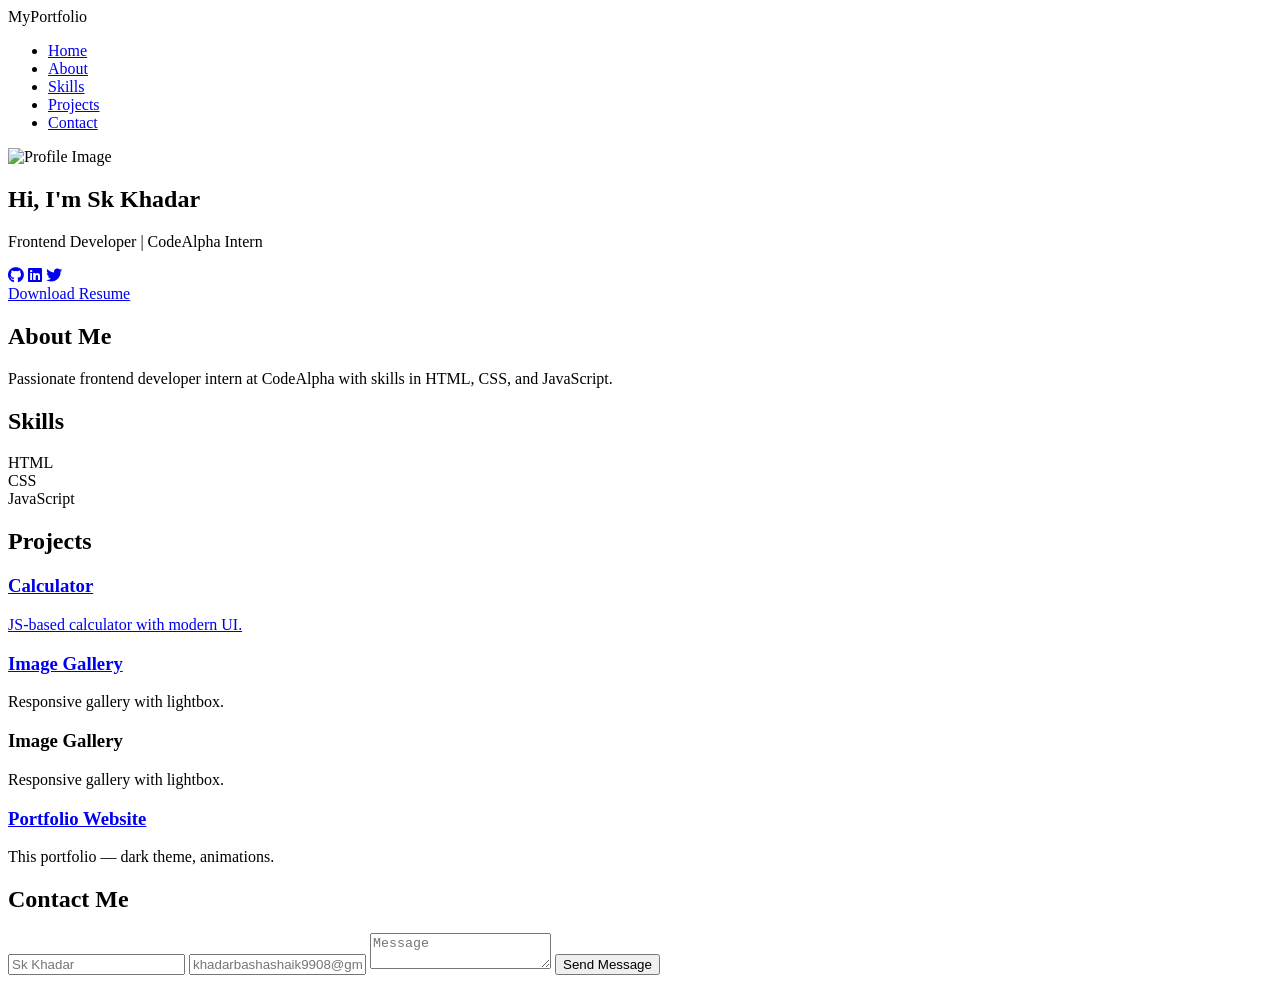
==== Portfolio/index.html @ 1c1e1abf "Portfolio Project" ====
<!DOCTYPE html>
<html lang="en">
<head>
 <meta charset="UTF-8" />
 <meta name="viewport" content="width=device-width, initial-scale=1.0" />
 <title>My Portfolio</title>
 <link rel="stylesheet" href="style.css" />
 <link rel="stylesheet" href="https://cdnjs.cloudflare.com/ajax/libs/font-awesome/6.4.0/css/all.min.css" />
</head>
<body>
 <!-- Navigation -->
 <nav class="navbar">
 <div class="logo">MyPortfolio</div>
 <ul class="nav-links">
 <li><a href="#home">Home</a></li>
 <li><a href="#about">About</a></li>
 <li><a href="#skills">Skills</a></li>
 <li><a href="#projects">Projects</a></li>
 <li><a href="#contact">Contact</a></li>
 </ul>
 <div class="hamburger"><span></span><span></span><span></span></div>
 </nav>

 <!-- Hero Section -->
 <section id="home" class="hero">
 <img src="Portfolio.jpeg" alt="Profile Image" class="profile-img" class="profile-img" />
 <h1>Hi, I'm <span class="highlight">Sk Khadar</span></h1>
 <p>Frontend Developer | CodeAlpha Intern</p>
 <div class="social-icons">
 <a href="https://github.com/khadarbashashaik9908-blip" target="_blank">
    <i class="fab fa-github"></i></a>
 <a href="https://www.linkedin.com/in/khadarshaik9908?"><i class="fab fa-linkedin"></i></a>
 <a href="https://x.com/Khadarbash69909"><i class="fab fa-twitter"></i></a>
 </div>
 <a href="Portfolio.pdf" class="btn">Download Resume</a>
 </section>

 <!-- About Section -->
 <section id="about" class="about">
 <h2>About Me</h2>
 <p>Passionate frontend developer intern at CodeAlpha with skills in HTML, CSS, and JavaScript.</p>
 </section>

 <!-- Skills Section -->
 <section id="skills" class="skills">
 <h2>Skills</h2>
 <div class="skill-bar"><span>HTML</span><div class="bar"><div class="fill" style="width:90%"></div></div></div>
 <div class="skill-bar"><span>CSS</span><div class="bar"><div class="fill" style="width:85%"></div></div></div>
 <div class="skill-bar"><span>JavaScript</span><div class="bar"><div class="fill" style="width:80%"></div></div></div>
 </section>

 <!-- Projects Section -->
 <section id="projects" class="projects">
 <h2>Projects</h2>
 <div class="project-grid">
 <div class="project-card">
    <a href="https://github.com/khadarbashashaik9908-blip/CodeAlpha_Calculator" target="_blank">

 <h3>Calculator</h3>
 <p>JS-based calculator with modern UI.</p>
 </div>
 <div class="project-card">
<a href="https://khadarbashashaik9908-blip.github.io/CodeAlpha_ImageGallery/" target="_blank">
      <h3>Image Gallery</h3>
   </a>
   <p>Responsive gallery with lightbox.</p>
</div>
 <h3>Image Gallery</h3>
 <p>Responsive gallery with lightbox.</p>
 </div>
 <div class="project-card">
    <a href="https://github.com/khadarbashashaik9908-blip/CodeAlpha_Portfolio" target="_blank">
 <h3>Portfolio Website</h3>
 </a>
 <p>This portfolio — dark theme, animations.</p>
 </div>
 </div>
 </section>

 <!-- Contact Section -->
 <section id="contact" class="contact">
 <h2>Contact Me</h2>
 <form class="contact-form">
 <input type="text" placeholder="Sk Khadar" required />
 <input type="email" placeholder="khadarbashashaik9908@gmail.com" required />
 <textarea placeholder="Message" required></textarea>
 <button type="submit" class="btn">Send Message</button>
 </form>
 </section>

 <script src="script.js"></script>
</body>
</html>
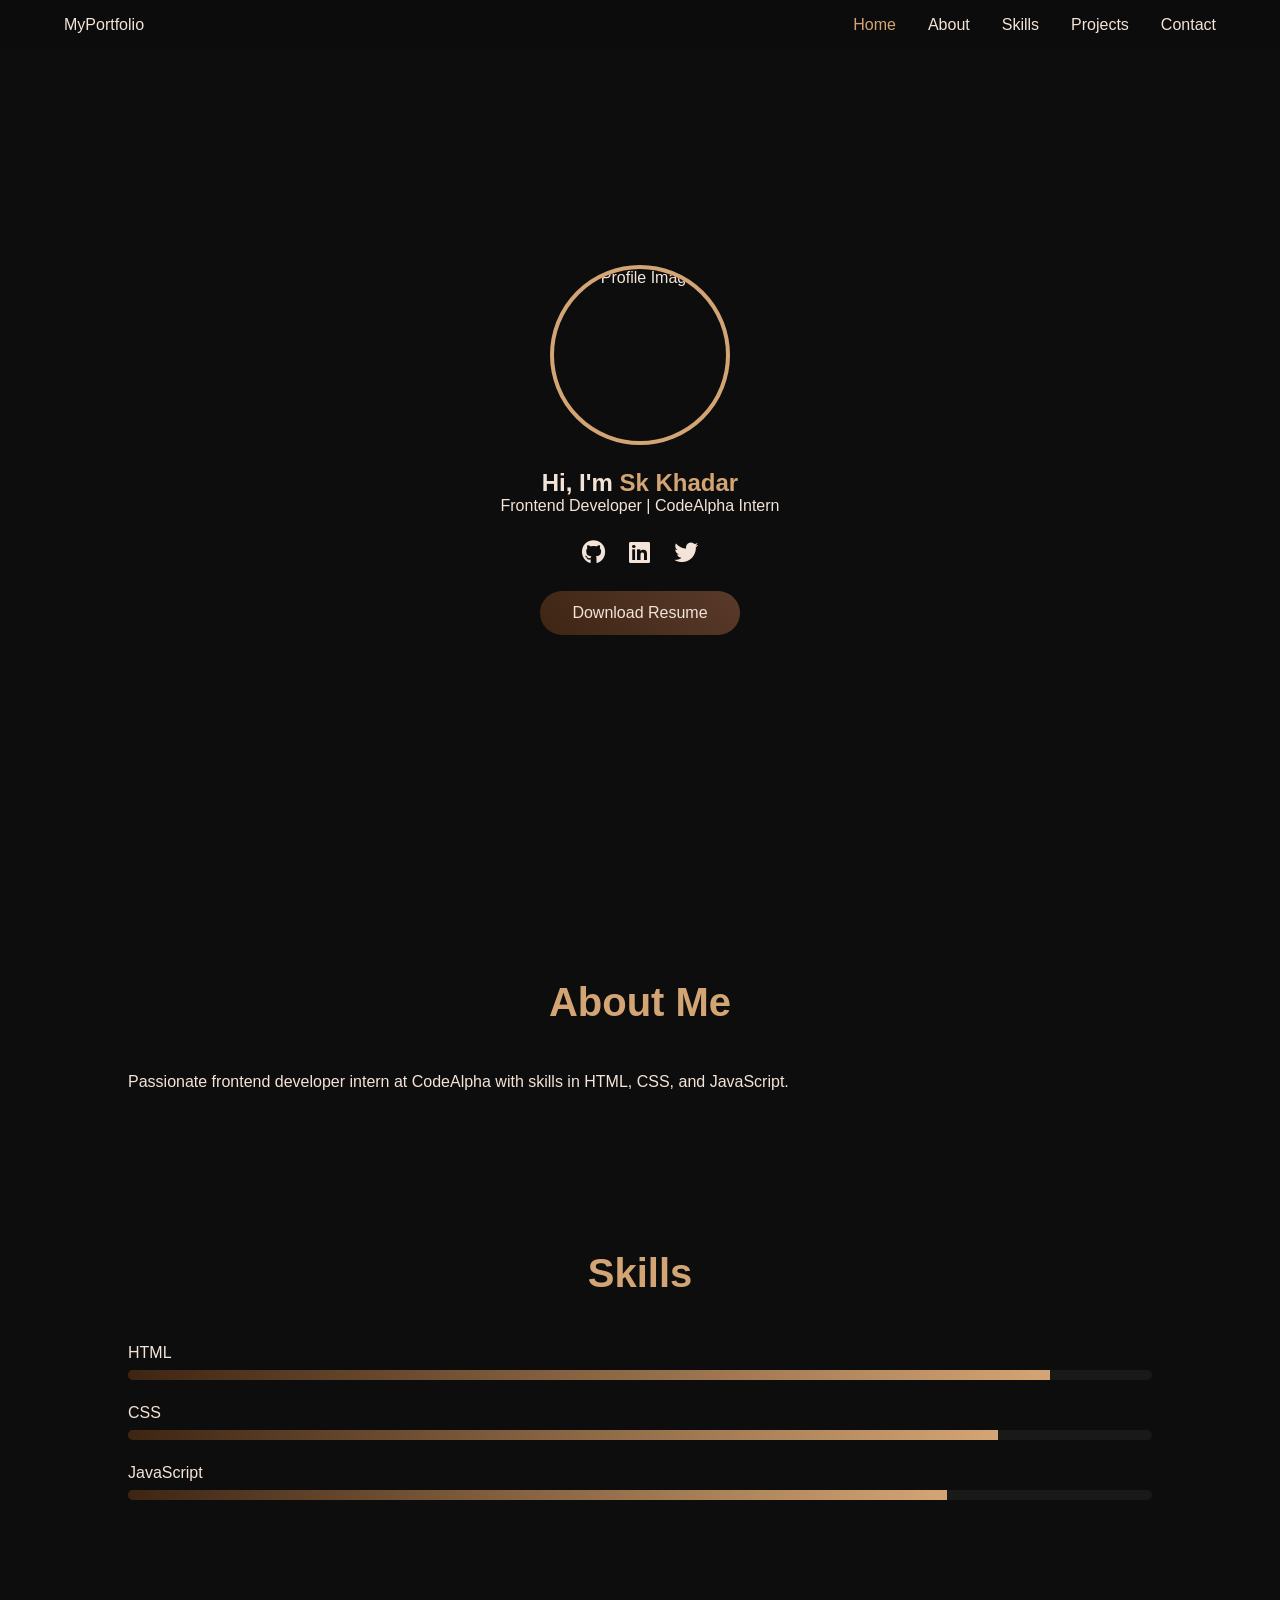
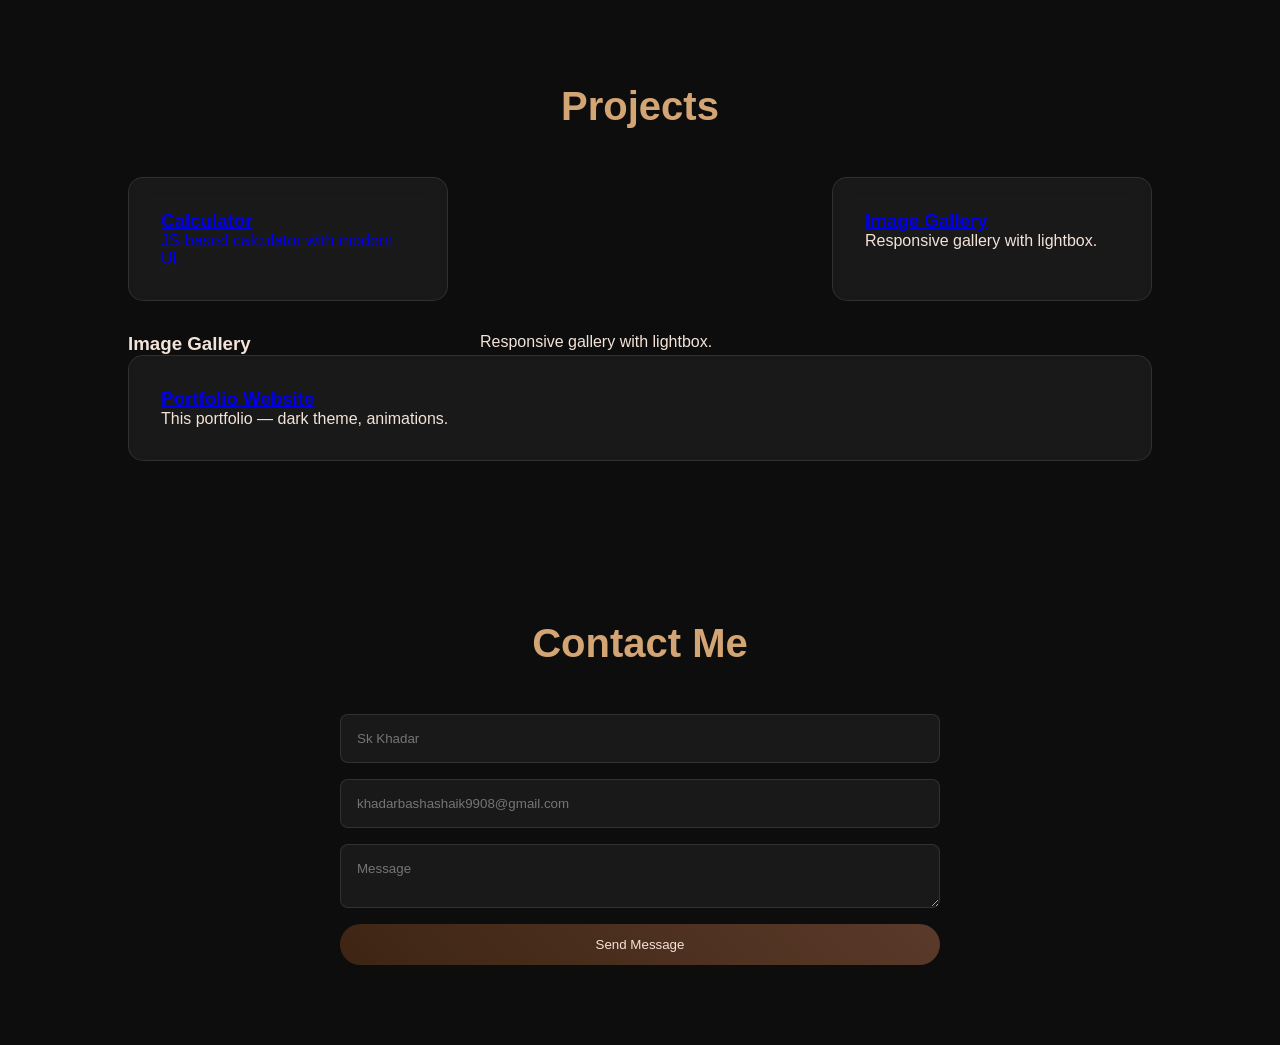
==== commit ebedc00f: "Update index.html" ====
--- a/Portfolio/index.html
+++ b/Portfolio/index.html
@@ -90,4 +90,5 @@
 
  <script src="script.js"></script>
 </body>
-</html>+</html>
+
--- a/Portfolio/style.css
+++ b/Portfolio/style.css
@@ -0,0 +1,230 @@
+/* --- Global Styles --- */
+* {
+ margin: 0;
+ padding: 0;
+ box-sizing: border-box;
+ font-family: 'Poppins', sans-serif;
+ scroll-behavior: smooth;
+}
+
+:root {
+ --bg-dark: #0d0d0d;
+ --bg-card: rgba(255, 255, 255, 0.05);
+ --accent: #3E2513;
+ --text: #F3E3D8;
+ --text-muted: #aaa;
+}
+
+body {
+ background: var(--bg-dark);
+ color: var(--text);
+ overflow-x: hidden;
+}
+
+/* --- Navbar --- */
+.navbar {
+ position: fixed;
+ top: 0;
+ width: 100%;
+ display: flex;
+ justify-content: space-between;
+ align-items: center;
+ padding: 1rem 5%;
+ background: rgba(13, 13, 13, 0.9);
+ backdrop-filter: blur(10px);
+ z-index: 1000;
+}
+
+.nav-links {
+ display: flex;
+ list-style: none;
+ gap: 2rem;
+}
+
+.nav-links a {
+ color: var(--text);
+ text-decoration: none;
+ transition: color 0.3s;
+}
+
+.nav-links a.active {
+ color: #d4a574;
+}
+
+.hamburger {
+ display: none;
+ flex-direction: column;
+ cursor: pointer;
+}
+
+.hamburger span {
+ width: 25px;
+ height: 3px;
+ background: var(--text);
+ margin: 3px 0;
+ transition: 0.3s;
+}
+
+/* --- Hero Section --- */
+.hero {
+ min-height: 100vh;
+ display: flex;
+ flex-direction: column;
+ justify-content: center;
+ align-items: center;
+ text-align: center;
+ padding: 0 5%;
+}
+
+.profile-img {
+ width: 180px;
+ height: 180px;
+ border-radius: 50%;
+ border: 4px solid #d4a574;
+ object-fit: cover;
+ margin-bottom: 1.5rem;
+}
+
+.highlight {
+ color: #d4a574;
+}
+
+.social-icons {
+ margin: 1.5rem 0;
+}
+
+.social-icons a {
+ color: var(--text);
+ font-size: 1.5rem;
+ margin: 0 10px;
+ transition: transform 0.3s, color 0.3s;
+}
+
+.social-icons a:hover {
+ color: #d4a574;
+ transform: translateY(-5px);
+}
+
+.btn {
+ padding: 0.8rem 2rem;
+ background: linear-gradient(45deg, var(--accent), #5a3a2a);
+ color: var(--text);
+ border: none;
+ border-radius: 30px;
+ cursor: pointer;
+ text-decoration: none;
+ transition: transform 0.3s, box-shadow 0.3s;
+}
+
+.btn:hover {
+ transform: translateY(-3px);
+ box-shadow: 0 10px 20px rgba(62, 37, 19, 0.4);
+}
+
+/* --- Sections --- */
+section {
+ padding: 5rem 10%;
+}
+
+h2 {
+ text-align: center;
+ font-size: 2.5rem;
+ margin-bottom: 3rem;
+ color: #d4a574;
+}
+
+/* --- Skills --- */
+.skill-bar {
+ margin: 1.5rem 0;
+}
+
+.skill-bar span {
+ display: block;
+ margin-bottom: 0.5rem;
+}
+
+.bar {
+ width: 100%;
+ height: 10px;
+ background: var(--bg-card);
+ border-radius: 5px;
+ overflow: hidden;
+}
+
+.fill {
+ height: 100%;
+ background: linear-gradient(90deg, var(--accent), #d4a574);
+ transition: width 1s ease;
+}
+
+/* --- Projects --- */
+.project-grid {
+ display: grid;
+ grid-template-columns: repeat(auto-fit, minmax(280px, 1fr));
+ gap: 2rem;
+}
+
+.project-card {
+ background: var(--bg-card);
+ backdrop-filter: blur(10px);
+ padding: 2rem;
+ border-radius: 15px;
+ border: 1px solid rgba(255, 255, 255, 0.1);
+ transition: transform 0.3s, box-shadow 0.3s;
+}
+
+.project-card:hover {
+ transform: translateY(-10px);
+ box-shadow: 0 15px 30px rgba(62, 37, 19, 0.3);
+}
+
+/* --- Contact Form --- */
+.contact-form {
+ max-width: 600px;
+ margin: 0 auto;
+ display: flex;
+ flex-direction: column;
+ gap: 1rem;
+}
+
+.contact-form input,
+.contact-form textarea {
+ padding: 1rem;
+ background: var(--bg-card);
+ border: 1px solid rgba(255, 255, 255, 0.1);
+ border-radius: 8px;
+ color: var(--text);
+}
+
+/* --- Scroll Reveal --- */
+.reveal {
+ opacity: 0;
+ transform: translateY(50px);
+ transition: all 0.8s ease;
+}
+
+.reveal.active {
+ opacity: 1;
+ transform: translateY(0);
+}
+
+/* --- Responsive --- */
+@media (max-width: 768px) {
+ .nav-links {
+ position: absolute;
+ right: 0;
+ top: 60px;
+ background: var(--bg-dark);
+ flex-direction: column;
+ width: 100%;
+ text-align: center;
+ padding: 1rem 0;
+ display: none;
+ }
+ .nav-links.active {
+ display: flex;
+ }
+ .hamburger {
+ display: flex;
+ }
+}
